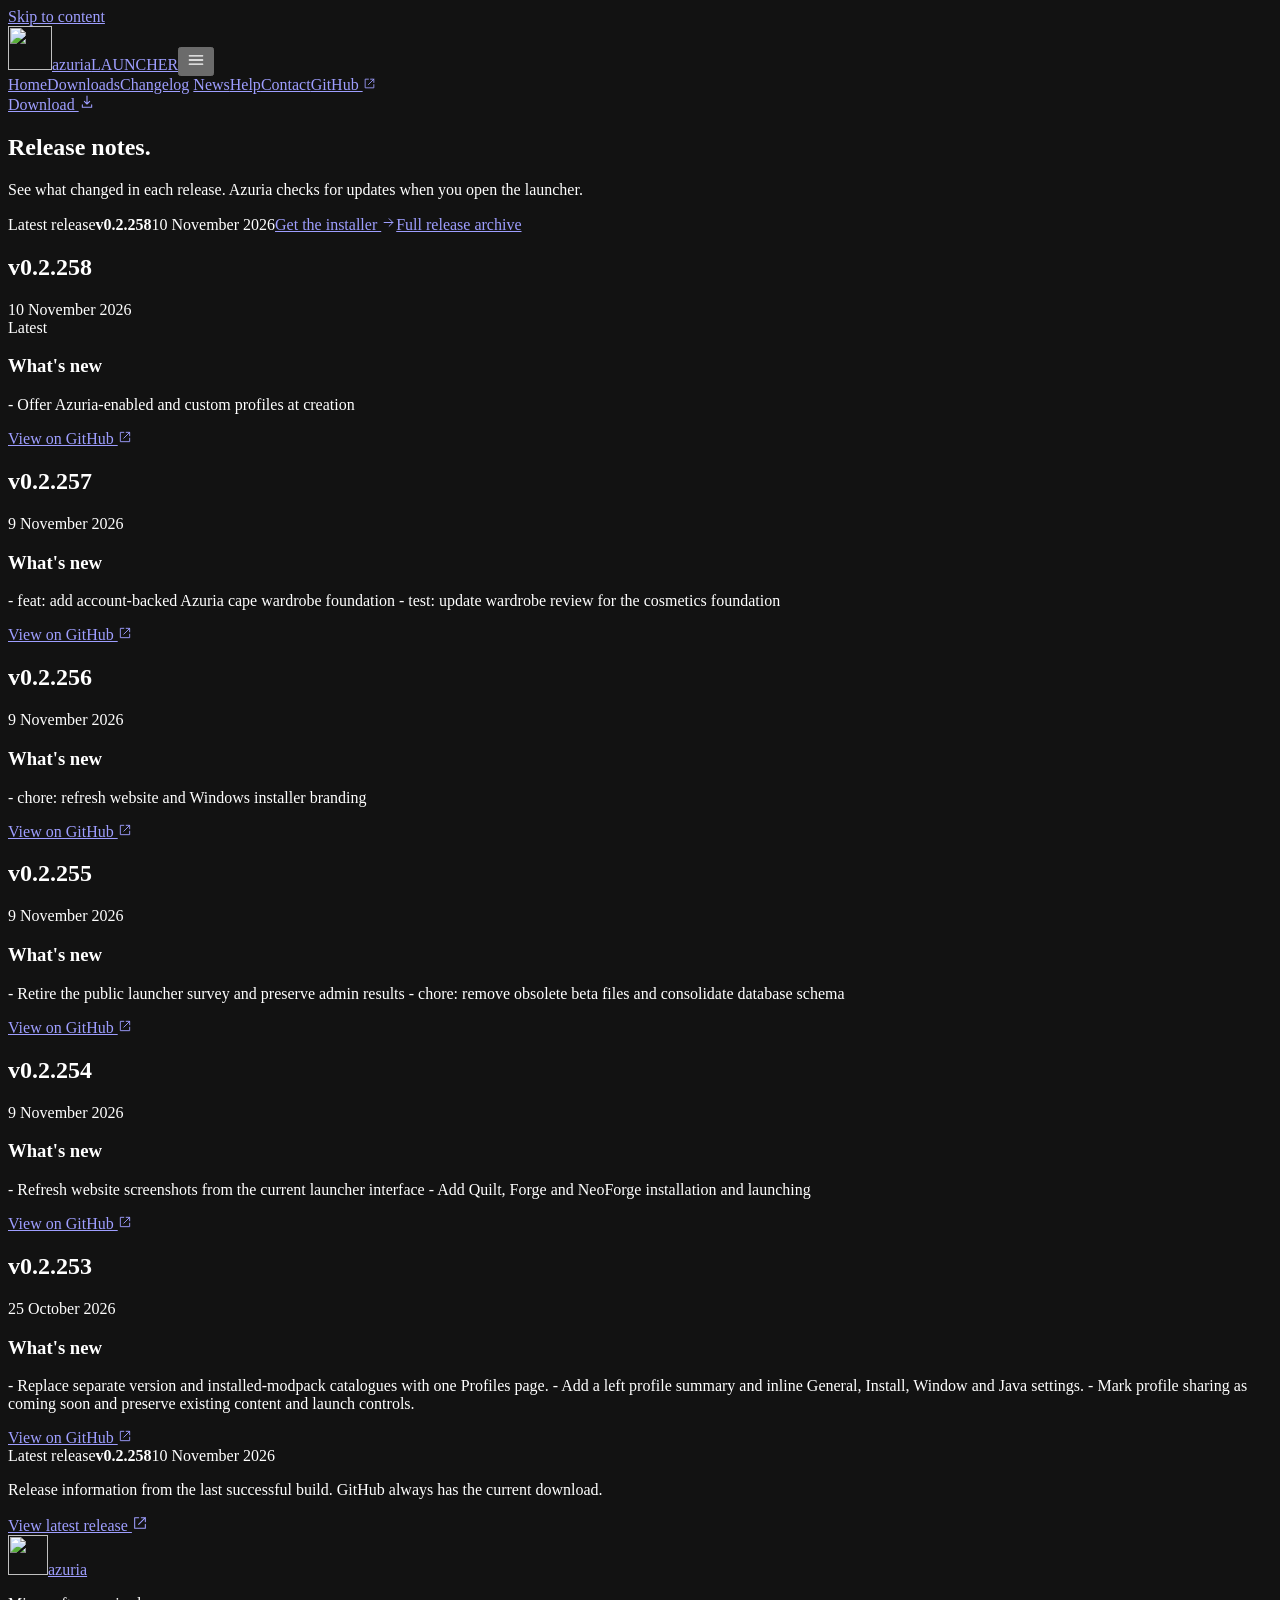
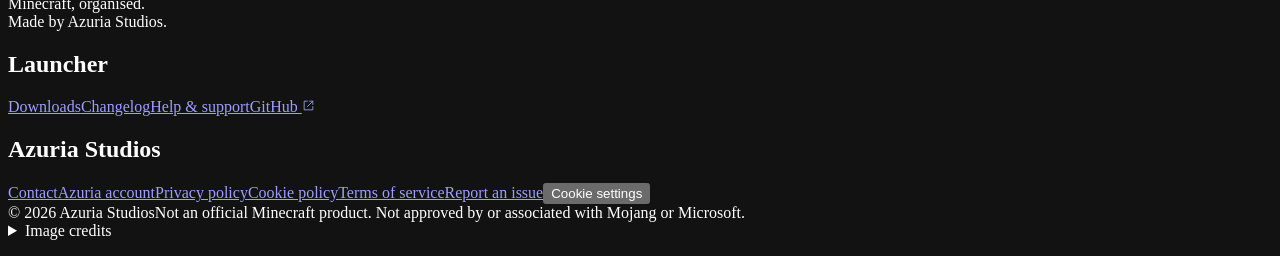
==== site/changelog/index.html @ 25b28330 "Publish Azuria website" ====
<!doctype html>
    <html lang="en-GB">
      <head>
        <meta charset="utf-8" />
        <meta name="viewport" content="width=device-width, initial-scale=1" />
        <title>Changelog — Azuria Launcher</title>
        <meta name="description" content="Published Azuria Launcher releases, changes and update information." />
        <meta name="theme-color" content="#15161c" />
        <meta name="color-scheme" content="dark" />
        <meta
          http-equiv="Content-Security-Policy"
          content="default-src 'self'; script-src 'self'; style-src 'self'; img-src 'self' https://*.supabase.co; font-src 'self'; connect-src 'self' https://*.supabase.co https://api.github.com; object-src 'none'; base-uri 'none'; form-action 'none'"
        />
        <link rel="canonical" href="https://launcher.azuriasmp.org/changelog/" />
        <meta property="og:type" content="website" />
        <meta property="og:site_name" content="Azuria Launcher" />
        <meta property="og:locale" content="en_GB" />
        <meta property="og:title" content="Changelog — Azuria Launcher" />
        <meta property="og:description" content="Published Azuria Launcher releases, changes and update information." />
        <meta
          property="og:image"
          content="https://launcher.azuriasmp.org/assets/home.jpg"
        />
        <meta property="og:url" content="https://launcher.azuriasmp.org/changelog/" />
        <meta property="og:image:alt" content="Azuria Launcher home screen" />
        <meta name="twitter:card" content="summary_large_image" />
        <meta name="twitter:title" content="Changelog — Azuria Launcher" />
        <meta name="twitter:description" content="Published Azuria Launcher releases, changes and update information." />
        <meta
          name="twitter:image"
          content="https://launcher.azuriasmp.org/assets/home.jpg"
        />
        <meta name="twitter:image:alt" content="Azuria Launcher home screen" />
        
        <meta
          name="robots"
          content="index, follow, max-image-preview:large"
        />
        
        <link rel="icon" href="/azuria-releases/assets/azuria.png" type="image/png" />
        <link
          rel="preload"
          href="/azuria-releases/assets/inter-latin.woff2"
          as="font"
          type="font/woff2"
          crossorigin
        />
        <link
          rel="preload"
          href="/azuria-releases/assets/sora-semibold.ttf"
          as="font"
          type="font/ttf"
          crossorigin
        />
        <link rel="stylesheet" href="/azuria-releases/site.css" />
        <link rel="stylesheet" href="/azuria-releases/premium.css" />
        <link rel="stylesheet" href="/azuria-releases/news.css" />
        <link rel="stylesheet" href="/azuria-releases/analytics.css" />
        <script type="module" src="/azuria-releases/site.js"></script>
        <script type="module" src="/azuria-releases/news.js"></script>
      </head>
      <body class="inner-page">
        <a class="skip-link" href="#main">Skip to content</a>
    <header class="site-header">
      <div class="header-inner">
        <a class="wordmark" href="/azuria-releases/" aria-label="Azuria Launcher home"
          ><img
            src="/azuria-releases/assets/azuria.png"
            width="44"
            height="44"
            alt=""
          /><span>azuria<span class="wordmark-small">LAUNCHER</span></span></a
        ><button
          class="menu-toggle"
          data-menu-toggle
          aria-controls="site-navigation"
          aria-expanded="false"
          aria-label="Toggle navigation"
        >
          <svg
    width="20"
    height="20"
    viewBox="0 0 24 24"
    fill="none"
    stroke="currentColor"
    stroke-width="1.6"
    stroke-linecap="round"
    stroke-linejoin="round"
    aria-hidden="true"
  >
    <path d="M4 7h16M4 12h16M4 17h16"/>
  </svg>
        </button>
        <nav id="site-navigation" aria-label="Main navigation">
          <a href="/azuria-releases/">Home</a><a
      href="/azuria-releases/downloads/"
      
      >Downloads</a
    ><a
      href="/azuria-releases/changelog/"
       aria-current="page"
      >Changelog</a
    >
          <a
      href="/azuria-releases/news/"
      
      >News</a
    ><a
      href="/azuria-releases/help/"
      
      >Help</a
    ><a
      href="/azuria-releases/contact/"
      
      >Contact</a
    ><a
            class="github-link"
            href="https://github.com/jamesb123450/azuria-releases"
            >GitHub <svg
    width="13"
    height="13"
    viewBox="0 0 24 24"
    fill="none"
    stroke="currentColor"
    stroke-width="1.6"
    stroke-linecap="round"
    stroke-linejoin="round"
    aria-hidden="true"
  >
    <path d="M14 4h6v6m0-6L10 14M10 4H4v16h16v-6"/>
  </svg></a
          >
        </nav>
        <a class="header-download" href="/azuria-releases/downloads/"
          >Download <svg
    width="16"
    height="16"
    viewBox="0 0 24 24"
    fill="none"
    stroke="currentColor"
    stroke-width="1.6"
    stroke-linecap="round"
    stroke-linejoin="round"
    aria-hidden="true"
  >
    <path d="M12 3v12m-4-4 4 4 4-4M5 16v4h14v-4"/>
  </svg></a
        >
      </div>
    </header>
        <main id="main" tabindex="-1">
          <section class="page-intro container">
        <h1>Release notes.</h1>
        <p>
          See what changed in each release. Azuria checks for updates when you
          open the launcher.
        </p>
      </section>
      <div class="container changelog-layout">
        <aside class="changelog-aside">
          <span class="section-kicker">Latest release</span
          ><strong data-latest-version>v0.2.258</strong
          ><span data-latest-date>10 November 2026</span
          ><a class="text-link" href="/azuria-releases/downloads/"
            >Get the installer <svg
    width="15"
    height="15"
    viewBox="0 0 24 24"
    fill="none"
    stroke="currentColor"
    stroke-width="1.6"
    stroke-linecap="round"
    stroke-linejoin="round"
    aria-hidden="true"
  >
    <path d="M5 12h14m-6-6 6 6-6 6"/>
  </svg></a
          ><a class="quiet-link" href="https://github.com/jamesb123450/azuria-releases/releases"
            >Full release archive</a
          >
        </aside>
        <section class="release-list" aria-label="Published releases">
          <article class="release-entry">
                  <header>
                    <div>
                      <h2>v0.2.258</h2>
                      <time datetime="2026-11-10T19:20:44Z"
                        >10 November 2026</time
                      >
                    </div>
                    <span class="outline-badge">Latest</span>
                  </header>
                  <div class="release-notes"><h3>What&#39;s new</h3><p>- Offer Azuria-enabled and custom profiles at creation </p></div>
                  <a
                    class="text-link"
                    href="https://github.com/jamesb123450/azuria-releases/releases/tag/v0.2.258"
                    >View on GitHub <svg
    width="14"
    height="14"
    viewBox="0 0 24 24"
    fill="none"
    stroke="currentColor"
    stroke-width="1.6"
    stroke-linecap="round"
    stroke-linejoin="round"
    aria-hidden="true"
  >
    <path d="M14 4h6v6m0-6L10 14M10 4H4v16h16v-6"/>
  </svg></a
                  >
                </article><article class="release-entry">
                  <header>
                    <div>
                      <h2>v0.2.257</h2>
                      <time datetime="2026-11-09T22:37:56Z"
                        >9 November 2026</time
                      >
                    </div>
                    
                  </header>
                  <div class="release-notes"><h3>What&#39;s new</h3><p>- feat: add account-backed Azuria cape wardrobe foundation - test: update wardrobe review for the cosmetics foundation </p></div>
                  <a
                    class="text-link"
                    href="https://github.com/jamesb123450/azuria-releases/releases/tag/v0.2.257"
                    >View on GitHub <svg
    width="14"
    height="14"
    viewBox="0 0 24 24"
    fill="none"
    stroke="currentColor"
    stroke-width="1.6"
    stroke-linecap="round"
    stroke-linejoin="round"
    aria-hidden="true"
  >
    <path d="M14 4h6v6m0-6L10 14M10 4H4v16h16v-6"/>
  </svg></a
                  >
                </article><article class="release-entry">
                  <header>
                    <div>
                      <h2>v0.2.256</h2>
                      <time datetime="2026-11-09T15:15:20Z"
                        >9 November 2026</time
                      >
                    </div>
                    
                  </header>
                  <div class="release-notes"><h3>What&#39;s new</h3><p>- chore: refresh website and Windows installer branding </p></div>
                  <a
                    class="text-link"
                    href="https://github.com/jamesb123450/azuria-releases/releases/tag/v0.2.256"
                    >View on GitHub <svg
    width="14"
    height="14"
    viewBox="0 0 24 24"
    fill="none"
    stroke="currentColor"
    stroke-width="1.6"
    stroke-linecap="round"
    stroke-linejoin="round"
    aria-hidden="true"
  >
    <path d="M14 4h6v6m0-6L10 14M10 4H4v16h16v-6"/>
  </svg></a
                  >
                </article><article class="release-entry">
                  <header>
                    <div>
                      <h2>v0.2.255</h2>
                      <time datetime="2026-11-09T12:24:06Z"
                        >9 November 2026</time
                      >
                    </div>
                    
                  </header>
                  <div class="release-notes"><h3>What&#39;s new</h3><p>- Retire the public launcher survey and preserve admin results - chore: remove obsolete beta files and consolidate database schema </p></div>
                  <a
                    class="text-link"
                    href="https://github.com/jamesb123450/azuria-releases/releases/tag/v0.2.255"
                    >View on GitHub <svg
    width="14"
    height="14"
    viewBox="0 0 24 24"
    fill="none"
    stroke="currentColor"
    stroke-width="1.6"
    stroke-linecap="round"
    stroke-linejoin="round"
    aria-hidden="true"
  >
    <path d="M14 4h6v6m0-6L10 14M10 4H4v16h16v-6"/>
  </svg></a
                  >
                </article><article class="release-entry">
                  <header>
                    <div>
                      <h2>v0.2.254</h2>
                      <time datetime="2026-11-09T11:26:15Z"
                        >9 November 2026</time
                      >
                    </div>
                    
                  </header>
                  <div class="release-notes"><h3>What&#39;s new</h3><p>- Refresh website screenshots from the current launcher interface - Add Quilt, Forge and NeoForge installation and launching </p></div>
                  <a
                    class="text-link"
                    href="https://github.com/jamesb123450/azuria-releases/releases/tag/v0.2.254"
                    >View on GitHub <svg
    width="14"
    height="14"
    viewBox="0 0 24 24"
    fill="none"
    stroke="currentColor"
    stroke-width="1.6"
    stroke-linecap="round"
    stroke-linejoin="round"
    aria-hidden="true"
  >
    <path d="M14 4h6v6m0-6L10 14M10 4H4v16h16v-6"/>
  </svg></a
                  >
                </article><article class="release-entry">
                  <header>
                    <div>
                      <h2>v0.2.253</h2>
                      <time datetime="2026-10-25T16:09:40Z"
                        >25 October 2026</time
                      >
                    </div>
                    
                  </header>
                  <div class="release-notes"><h3>What&#39;s new</h3><p>- Replace separate version and installed-modpack catalogues with one Profiles page. - Add a left profile summary and inline General, Install, Window and Java settings. - Mark profile sharing as coming soon and preserve existing content and launch controls. </p></div>
                  <a
                    class="text-link"
                    href="https://github.com/jamesb123450/azuria-releases/releases/tag/v0.2.253"
                    >View on GitHub <svg
    width="14"
    height="14"
    viewBox="0 0 24 24"
    fill="none"
    stroke="currentColor"
    stroke-width="1.6"
    stroke-linecap="round"
    stroke-linejoin="round"
    aria-hidden="true"
  >
    <path d="M14 4h6v6m0-6L10 14M10 4H4v16h16v-6"/>
  </svg></a
                  >
                </article>
        </section>
      </div> 
          <aside
            class="latest-notice container"
            aria-label="Latest Azuria release"
            data-latest-notice
            data-built-tag="v0.2.258"
          >
            <div>
              <span class="section-kicker">Latest release</span
              ><strong data-latest-version>v0.2.258</strong
              ><span data-latest-date>10 November 2026</span>
              <p data-release-status aria-live="polite">
                Release information from the last successful build. GitHub
                always has the current download.
              </p>
            </div>
            <a class="button secondary" href="https://github.com/jamesb123450/azuria-releases/releases/latest"
              >View latest release <svg
    width="16"
    height="16"
    viewBox="0 0 24 24"
    fill="none"
    stroke="currentColor"
    stroke-width="1.6"
    stroke-linecap="round"
    stroke-linejoin="round"
    aria-hidden="true"
  >
    <path d="M14 4h6v6m0-6L10 14M10 4H4v16h16v-6"/>
  </svg></a
            >
          </aside>
        </main>
        <footer class="site-footer premium-footer">
    <div class="premium-footer-grid">
      <div>
        <a class="wordmark" href="/azuria-releases/"
          ><img
            src="/azuria-releases/assets/azuria.png"
            width="40"
            height="40"
            alt=""
          /><span>azuria</span></a
        >
        <p>Minecraft, organised.<br />Made by Azuria Studios.</p>
      </div>
      <div>
        <h2>Launcher</h2>
        <a href="/azuria-releases/downloads/">Downloads</a
        ><a href="/azuria-releases/changelog/">Changelog</a
        ><a href="/azuria-releases/help/">Help &amp; support</a
        ><a href="https://github.com/jamesb123450/azuria-releases">GitHub <svg
    width="13"
    height="13"
    viewBox="0 0 24 24"
    fill="none"
    stroke="currentColor"
    stroke-width="1.6"
    stroke-linecap="round"
    stroke-linejoin="round"
    aria-hidden="true"
  >
    <path d="M14 4h6v6m0-6L10 14M10 4H4v16h16v-6"/>
  </svg></a>
      </div>
      <div>
        <h2>Azuria Studios</h2>
        <a href="/azuria-releases/contact/">Contact</a
        ><a href="https://accounts.azuriasmp.org/">Azuria account</a
        ><a href="/azuria-releases/privacy/">Privacy policy</a
        ><a href="/azuria-releases/cookie-policy/">Cookie policy</a
        ><a href="/azuria-releases/terms/">Terms of service</a
        ><a href="https://github.com/jamesb123450/azuria-releases/issues">Report an issue</a
        ><button class="cookie-settings" type="button">Cookie settings</button>
      </div>
    </div>
    <div class="footer-bottom">
      <span>© 2026 Azuria Studios</span
      ><span
        >Not an official Minecraft product. Not approved by or associated with
        Mojang or Microsoft.</span
      >
    </div>
    <details class="footer-credits">
      <summary>Image credits</summary>
      <p class="image-credit">
        Minecraft cherry grove:
        <a href="https://modrinth.com/resourcepack/karbin-panoramas"
          >Karbin_Drem · Distant Shaded Panoramas</a
        >
        ·
        <a href="https://creativecommons.org/licenses/by-sa/4.0/"
          >CC BY-SA 4.0</a
        >. Panorama and fallback image converted to WebP and displayed with a
        contrast overlay. Not captured in Azuria.
      </p>
    </details>
  </footer>
      <section class="analytics-banner" aria-label="Analytics preferences" hidden><div><h2>Your privacy, your choice</h2><p>We store your requested preferences in this browser. Optional analytics is currently disabled. Read our <a href="/azuria-releases/privacy/">privacy policy</a> and <a href="/azuria-releases/cookie-policy/">cookie policy</a>.</p></div><div class="analytics-actions"><button type="button" data-analytics-choice="rejected">Reject analytics</button><button type="button" data-analytics-choice="accepted">Accept analytics</button></div></section><p class="analytics-announcement" aria-live="polite"></p><script src="/azuria-releases/analytics.js" data-measurement-id="" data-consent-key="azuria-launcher.analytics.v2" defer></script></body>
    </html>
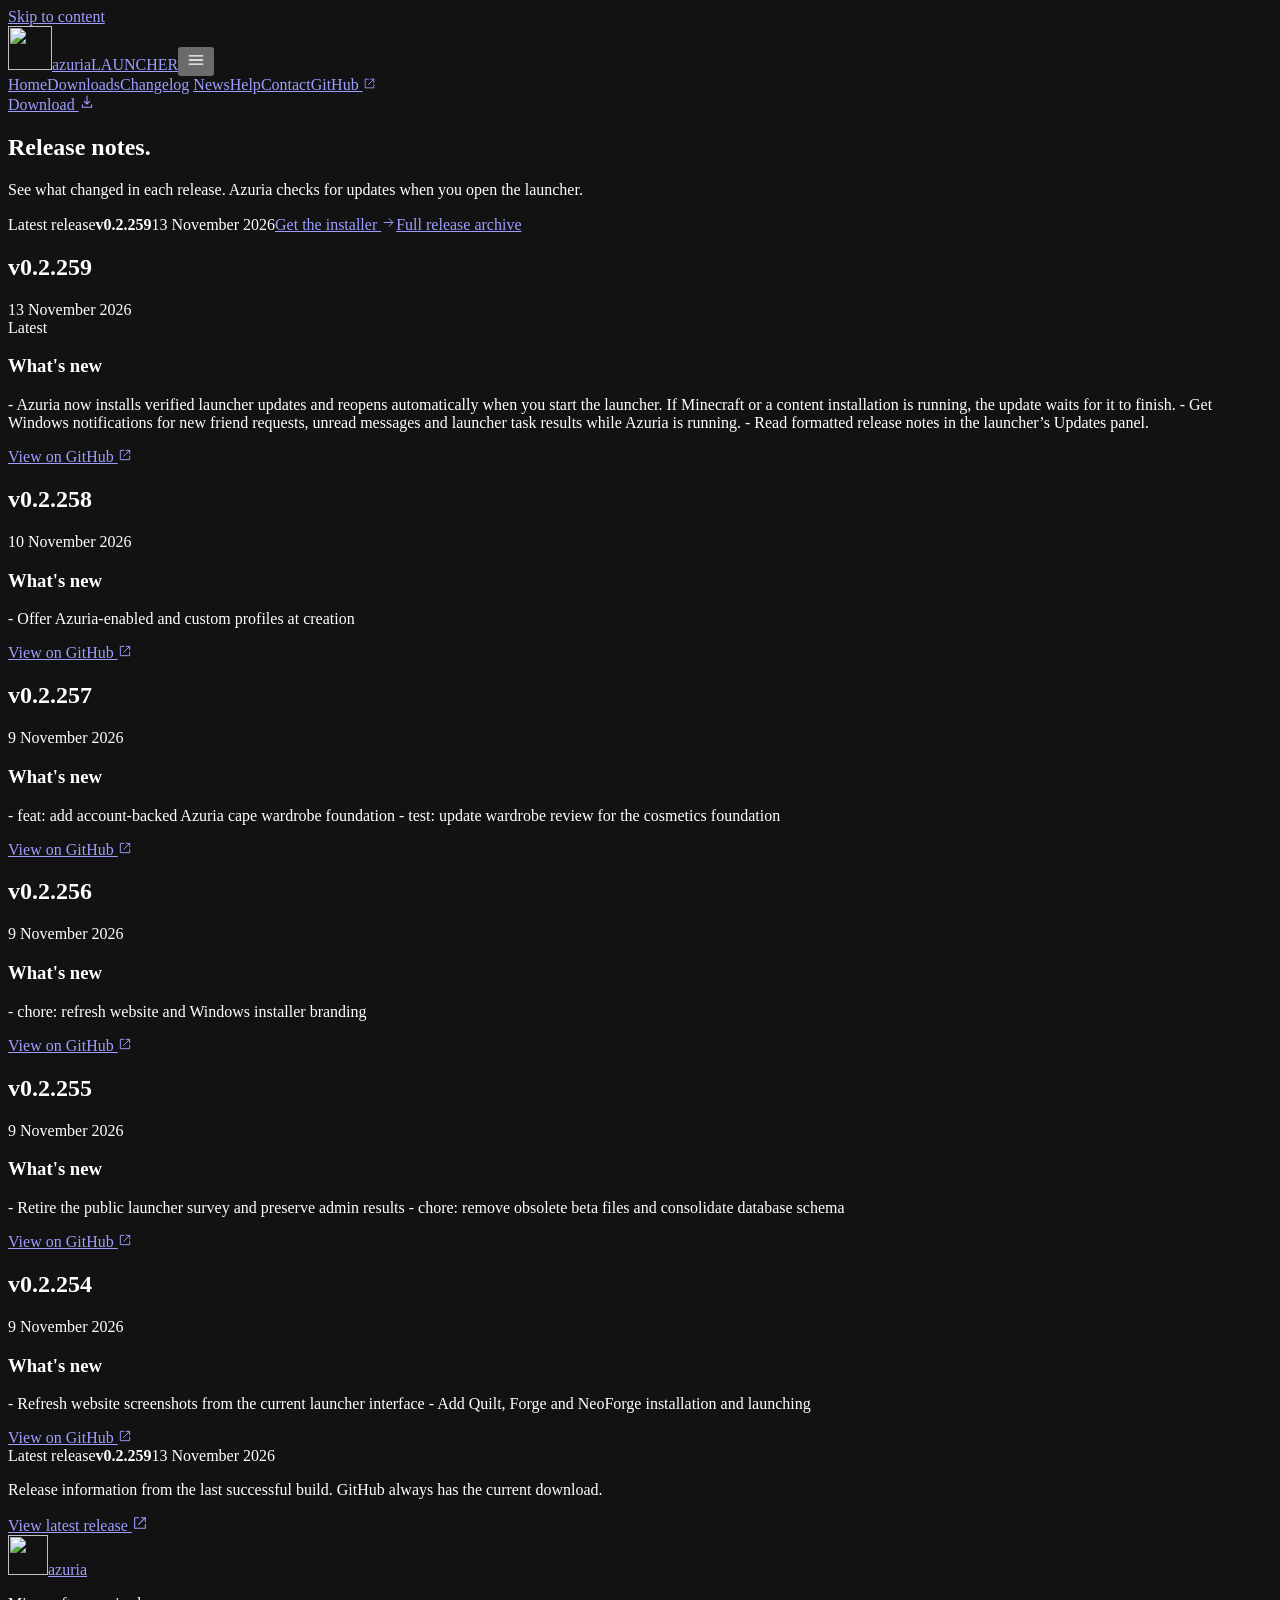
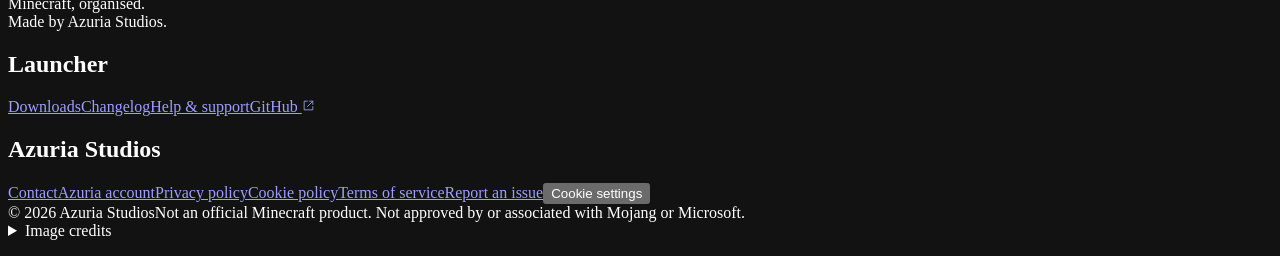
==== commit a7acf836: "Publish Azuria website" ====
--- a/site/changelog/index.html
+++ b/site/changelog/index.html
@@ -159,8 +159,8 @@
       <div class="container changelog-layout">
         <aside class="changelog-aside">
           <span class="section-kicker">Latest release</span
-          ><strong data-latest-version>v0.2.258</strong
-          ><span data-latest-date>10 November 2026</span
+          ><strong data-latest-version>v0.2.259</strong
+          ><span data-latest-date>13 November 2026</span
           ><a class="text-link" href="/azuria-releases/downloads/"
             >Get the installer <svg
     width="15"
@@ -183,12 +183,40 @@
           <article class="release-entry">
                   <header>
                     <div>
+                      <h2>v0.2.259</h2>
+                      <time datetime="2026-11-13T20:18:47Z"
+                        >13 November 2026</time
+                      >
+                    </div>
+                    <span class="outline-badge">Latest</span>
+                  </header>
+                  <div class="release-notes"><h3>What&#39;s new</h3><p>- Azuria now installs verified launcher updates and reopens automatically when you start the launcher. If Minecraft or a content installation is running, the update waits for it to finish. - Get Windows notifications for new friend requests, unread messages and launcher task results while Azuria is running. - Read formatted release notes in the launcher’s Updates panel. </p></div>
+                  <a
+                    class="text-link"
+                    href="https://github.com/jamesb123450/azuria-releases/releases/tag/v0.2.259"
+                    >View on GitHub <svg
+    width="14"
+    height="14"
+    viewBox="0 0 24 24"
+    fill="none"
+    stroke="currentColor"
+    stroke-width="1.6"
+    stroke-linecap="round"
+    stroke-linejoin="round"
+    aria-hidden="true"
+  >
+    <path d="M14 4h6v6m0-6L10 14M10 4H4v16h16v-6"/>
+  </svg></a
+                  >
+                </article><article class="release-entry">
+                  <header>
+                    <div>
                       <h2>v0.2.258</h2>
                       <time datetime="2026-11-10T19:20:44Z"
                         >10 November 2026</time
                       >
                     </div>
-                    <span class="outline-badge">Latest</span>
+                    
                   </header>
                   <div class="release-notes"><h3>What&#39;s new</h3><p>- Offer Azuria-enabled and custom profiles at creation </p></div>
                   <a
@@ -306,34 +334,6 @@
                   <a
                     class="text-link"
                     href="https://github.com/jamesb123450/azuria-releases/releases/tag/v0.2.254"
-                    >View on GitHub <svg
-    width="14"
-    height="14"
-    viewBox="0 0 24 24"
-    fill="none"
-    stroke="currentColor"
-    stroke-width="1.6"
-    stroke-linecap="round"
-    stroke-linejoin="round"
-    aria-hidden="true"
-  >
-    <path d="M14 4h6v6m0-6L10 14M10 4H4v16h16v-6"/>
-  </svg></a
-                  >
-                </article><article class="release-entry">
-                  <header>
-                    <div>
-                      <h2>v0.2.253</h2>
-                      <time datetime="2026-10-25T16:09:40Z"
-                        >25 October 2026</time
-                      >
-                    </div>
-                    
-                  </header>
-                  <div class="release-notes"><h3>What&#39;s new</h3><p>- Replace separate version and installed-modpack catalogues with one Profiles page. - Add a left profile summary and inline General, Install, Window and Java settings. - Mark profile sharing as coming soon and preserve existing content and launch controls. </p></div>
-                  <a
-                    class="text-link"
-                    href="https://github.com/jamesb123450/azuria-releases/releases/tag/v0.2.253"
                     >View on GitHub <svg
     width="14"
     height="14"
@@ -355,12 +355,12 @@
             class="latest-notice container"
             aria-label="Latest Azuria release"
             data-latest-notice
-            data-built-tag="v0.2.258"
+            data-built-tag="v0.2.259"
           >
             <div>
               <span class="section-kicker">Latest release</span
-              ><strong data-latest-version>v0.2.258</strong
-              ><span data-latest-date>10 November 2026</span>
+              ><strong data-latest-version>v0.2.259</strong
+              ><span data-latest-date>13 November 2026</span>
               <p data-release-status aria-live="polite">
                 Release information from the last successful build. GitHub
                 always has the current download.
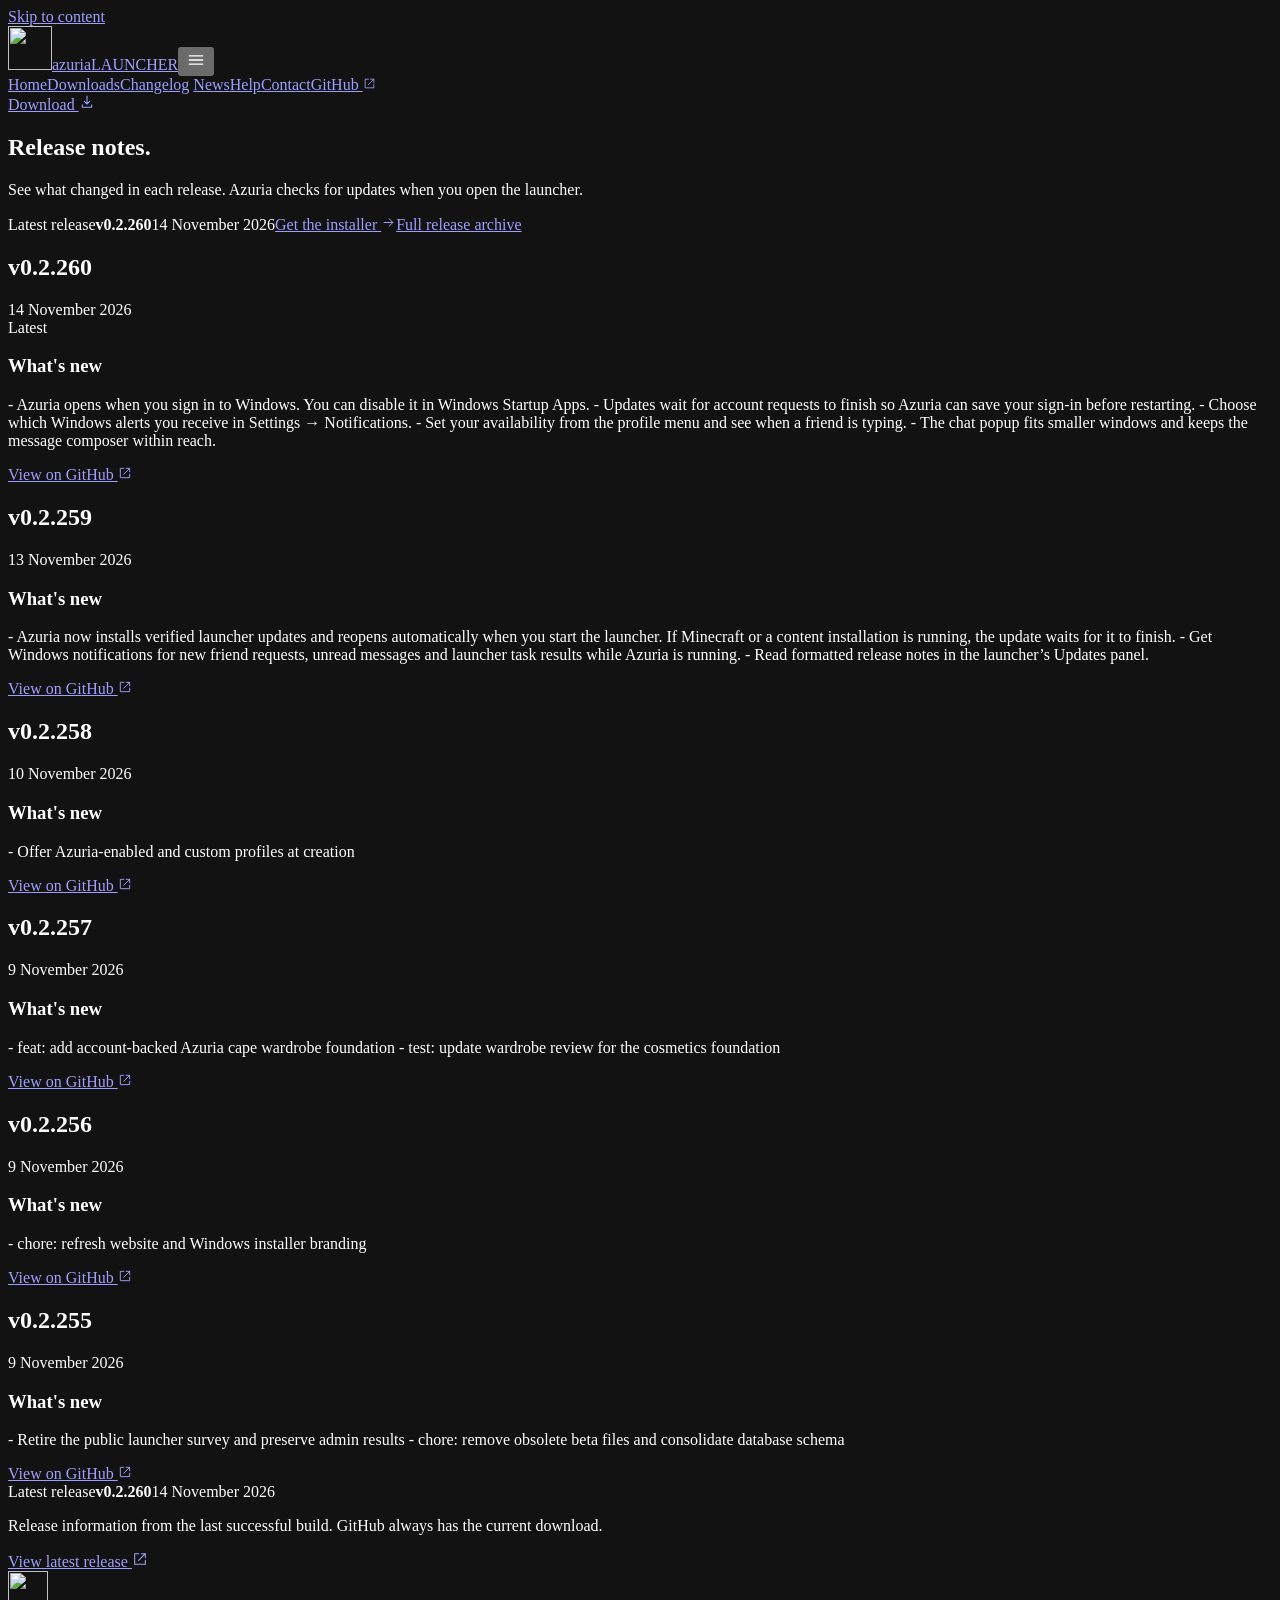
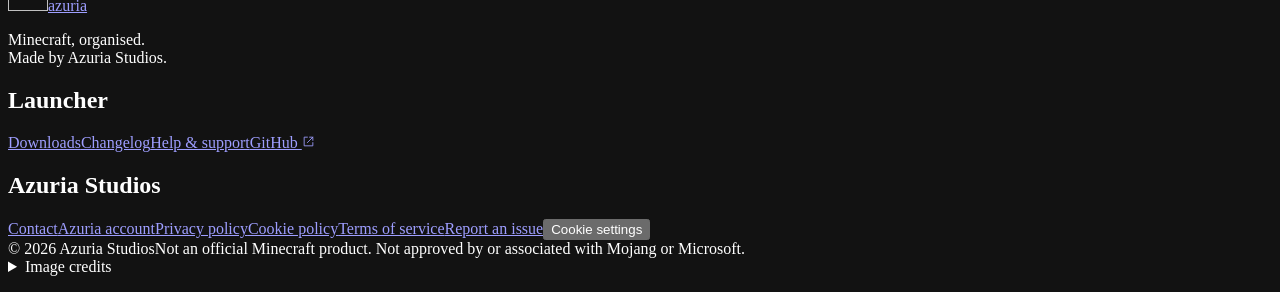
==== commit 76ecfd35: "Publish Azuria website" ====
--- a/site/changelog/index.html
+++ b/site/changelog/index.html
@@ -159,8 +159,8 @@
       <div class="container changelog-layout">
         <aside class="changelog-aside">
           <span class="section-kicker">Latest release</span
-          ><strong data-latest-version>v0.2.259</strong
-          ><span data-latest-date>13 November 2026</span
+          ><strong data-latest-version>v0.2.260</strong
+          ><span data-latest-date>14 November 2026</span
           ><a class="text-link" href="/azuria-releases/downloads/"
             >Get the installer <svg
     width="15"
@@ -183,12 +183,40 @@
           <article class="release-entry">
                   <header>
                     <div>
+                      <h2>v0.2.260</h2>
+                      <time datetime="2026-11-14T10:33:59Z"
+                        >14 November 2026</time
+                      >
+                    </div>
+                    <span class="outline-badge">Latest</span>
+                  </header>
+                  <div class="release-notes"><h3>What&#39;s new</h3><p>- Azuria opens when you sign in to Windows. You can disable it in Windows Startup Apps. - Updates wait for account requests to finish so Azuria can save your sign-in before restarting. - Choose which Windows alerts you receive in Settings → Notifications. - Set your availability from the profile menu and see when a friend is typing. - The chat popup fits smaller windows and keeps the message composer within reach. </p></div>
+                  <a
+                    class="text-link"
+                    href="https://github.com/jamesb123450/azuria-releases/releases/tag/v0.2.260"
+                    >View on GitHub <svg
+    width="14"
+    height="14"
+    viewBox="0 0 24 24"
+    fill="none"
+    stroke="currentColor"
+    stroke-width="1.6"
+    stroke-linecap="round"
+    stroke-linejoin="round"
+    aria-hidden="true"
+  >
+    <path d="M14 4h6v6m0-6L10 14M10 4H4v16h16v-6"/>
+  </svg></a
+                  >
+                </article><article class="release-entry">
+                  <header>
+                    <div>
                       <h2>v0.2.259</h2>
                       <time datetime="2026-11-13T20:18:47Z"
                         >13 November 2026</time
                       >
                     </div>
-                    <span class="outline-badge">Latest</span>
+                    
                   </header>
                   <div class="release-notes"><h3>What&#39;s new</h3><p>- Azuria now installs verified launcher updates and reopens automatically when you start the launcher. If Minecraft or a content installation is running, the update waits for it to finish. - Get Windows notifications for new friend requests, unread messages and launcher task results while Azuria is running. - Read formatted release notes in the launcher’s Updates panel. </p></div>
                   <a
@@ -306,34 +334,6 @@
                   <a
                     class="text-link"
                     href="https://github.com/jamesb123450/azuria-releases/releases/tag/v0.2.255"
-                    >View on GitHub <svg
-    width="14"
-    height="14"
-    viewBox="0 0 24 24"
-    fill="none"
-    stroke="currentColor"
-    stroke-width="1.6"
-    stroke-linecap="round"
-    stroke-linejoin="round"
-    aria-hidden="true"
-  >
-    <path d="M14 4h6v6m0-6L10 14M10 4H4v16h16v-6"/>
-  </svg></a
-                  >
-                </article><article class="release-entry">
-                  <header>
-                    <div>
-                      <h2>v0.2.254</h2>
-                      <time datetime="2026-11-09T11:26:15Z"
-                        >9 November 2026</time
-                      >
-                    </div>
-                    
-                  </header>
-                  <div class="release-notes"><h3>What&#39;s new</h3><p>- Refresh website screenshots from the current launcher interface - Add Quilt, Forge and NeoForge installation and launching </p></div>
-                  <a
-                    class="text-link"
-                    href="https://github.com/jamesb123450/azuria-releases/releases/tag/v0.2.254"
                     >View on GitHub <svg
     width="14"
     height="14"
@@ -355,12 +355,12 @@
             class="latest-notice container"
             aria-label="Latest Azuria release"
             data-latest-notice
-            data-built-tag="v0.2.259"
+            data-built-tag="v0.2.260"
           >
             <div>
               <span class="section-kicker">Latest release</span
-              ><strong data-latest-version>v0.2.259</strong
-              ><span data-latest-date>13 November 2026</span>
+              ><strong data-latest-version>v0.2.260</strong
+              ><span data-latest-date>14 November 2026</span>
               <p data-release-status aria-live="polite">
                 Release information from the last successful build. GitHub
                 always has the current download.
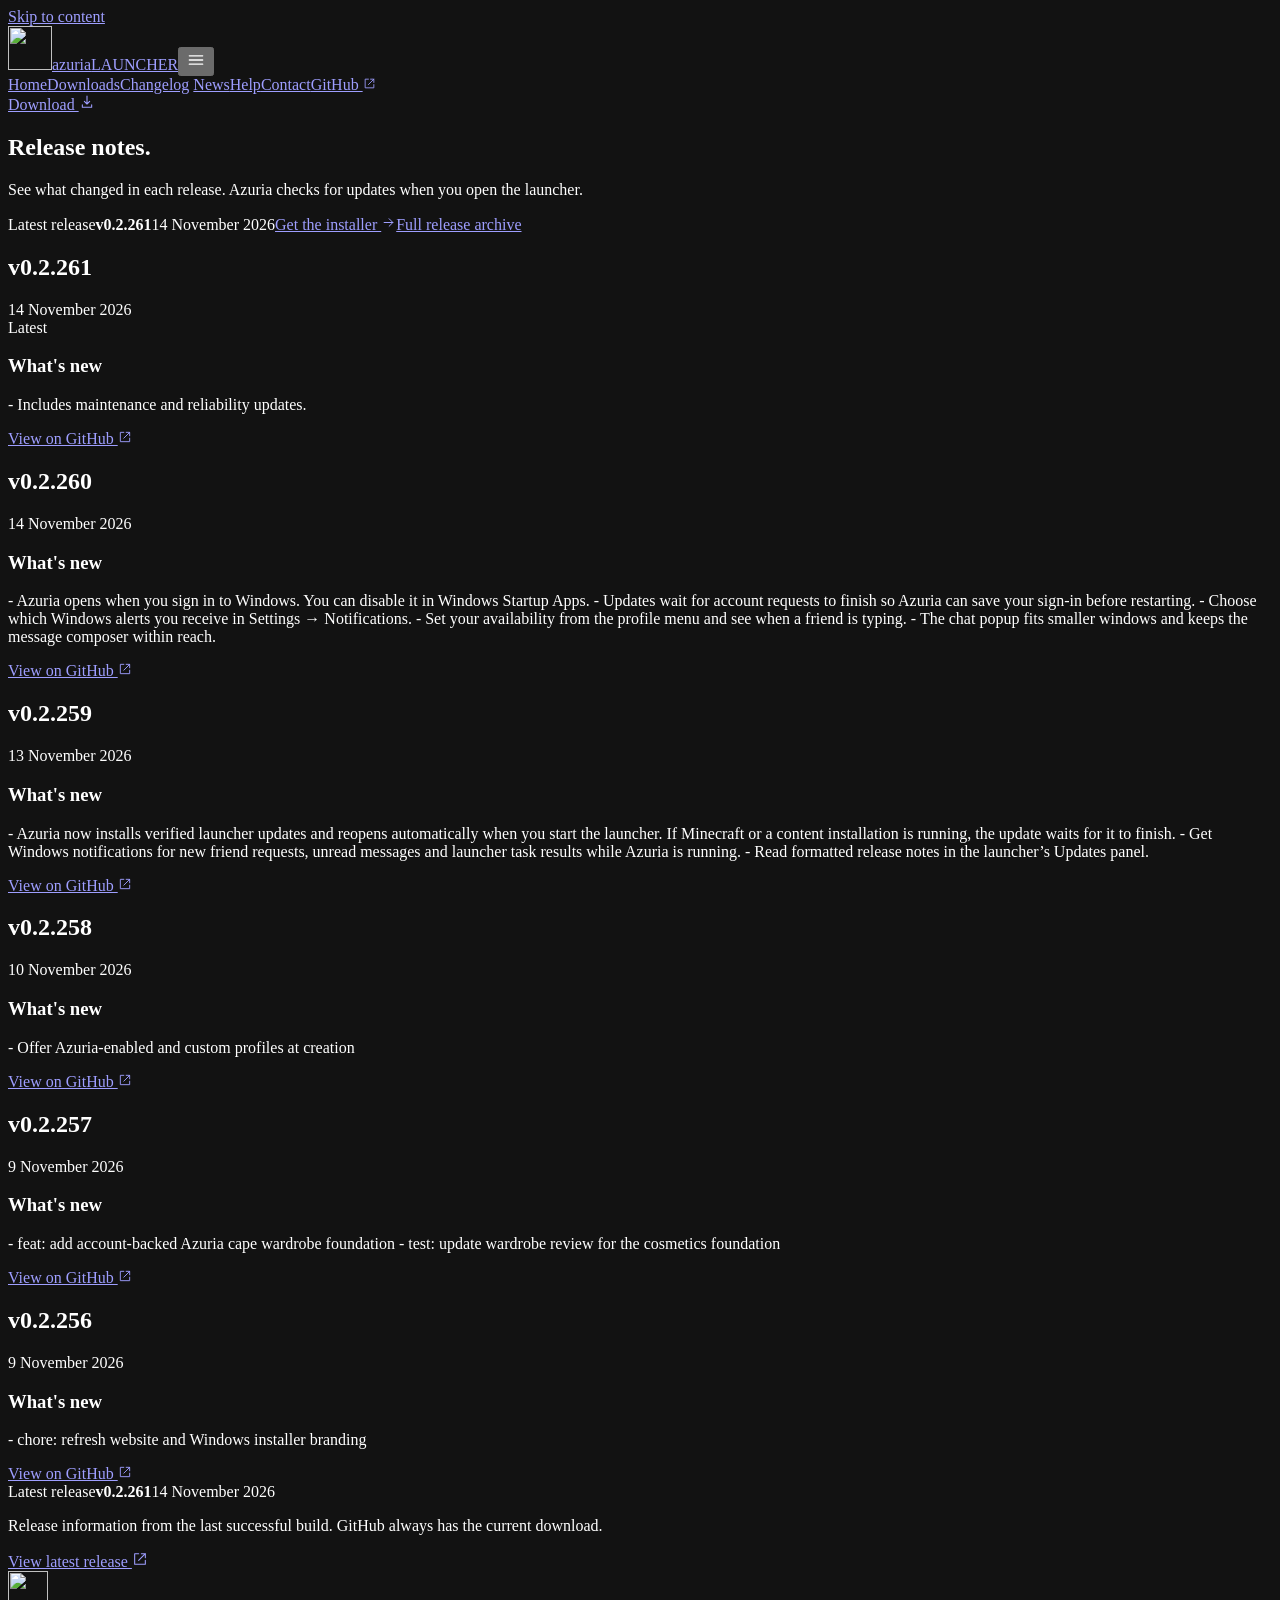
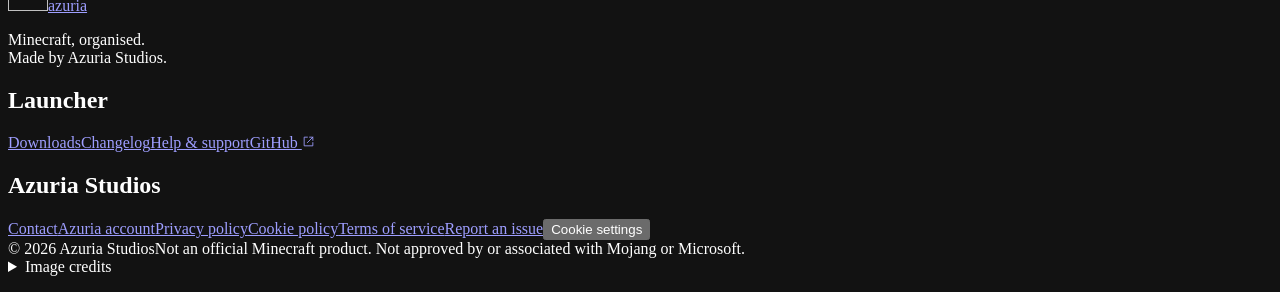
==== commit a799bdc4: "Publish Azuria website" ====
--- a/site/changelog/index.html
+++ b/site/changelog/index.html
@@ -159,7 +159,7 @@
       <div class="container changelog-layout">
         <aside class="changelog-aside">
           <span class="section-kicker">Latest release</span
-          ><strong data-latest-version>v0.2.260</strong
+          ><strong data-latest-version>v0.2.261</strong
           ><span data-latest-date>14 November 2026</span
           ><a class="text-link" href="/azuria-releases/downloads/"
             >Get the installer <svg
@@ -183,12 +183,40 @@
           <article class="release-entry">
                   <header>
                     <div>
+                      <h2>v0.2.261</h2>
+                      <time datetime="2026-11-14T10:43:28Z"
+                        >14 November 2026</time
+                      >
+                    </div>
+                    <span class="outline-badge">Latest</span>
+                  </header>
+                  <div class="release-notes"><h3>What&#39;s new</h3><p>- Includes maintenance and reliability updates. </p></div>
+                  <a
+                    class="text-link"
+                    href="https://github.com/jamesb123450/azuria-releases/releases/tag/v0.2.261"
+                    >View on GitHub <svg
+    width="14"
+    height="14"
+    viewBox="0 0 24 24"
+    fill="none"
+    stroke="currentColor"
+    stroke-width="1.6"
+    stroke-linecap="round"
+    stroke-linejoin="round"
+    aria-hidden="true"
+  >
+    <path d="M14 4h6v6m0-6L10 14M10 4H4v16h16v-6"/>
+  </svg></a
+                  >
+                </article><article class="release-entry">
+                  <header>
+                    <div>
                       <h2>v0.2.260</h2>
                       <time datetime="2026-11-14T10:33:59Z"
                         >14 November 2026</time
                       >
                     </div>
-                    <span class="outline-badge">Latest</span>
+                    
                   </header>
                   <div class="release-notes"><h3>What&#39;s new</h3><p>- Azuria opens when you sign in to Windows. You can disable it in Windows Startup Apps. - Updates wait for account requests to finish so Azuria can save your sign-in before restarting. - Choose which Windows alerts you receive in Settings → Notifications. - Set your availability from the profile menu and see when a friend is typing. - The chat popup fits smaller windows and keeps the message composer within reach. </p></div>
                   <a
@@ -306,34 +334,6 @@
                   <a
                     class="text-link"
                     href="https://github.com/jamesb123450/azuria-releases/releases/tag/v0.2.256"
-                    >View on GitHub <svg
-    width="14"
-    height="14"
-    viewBox="0 0 24 24"
-    fill="none"
-    stroke="currentColor"
-    stroke-width="1.6"
-    stroke-linecap="round"
-    stroke-linejoin="round"
-    aria-hidden="true"
-  >
-    <path d="M14 4h6v6m0-6L10 14M10 4H4v16h16v-6"/>
-  </svg></a
-                  >
-                </article><article class="release-entry">
-                  <header>
-                    <div>
-                      <h2>v0.2.255</h2>
-                      <time datetime="2026-11-09T12:24:06Z"
-                        >9 November 2026</time
-                      >
-                    </div>
-                    
-                  </header>
-                  <div class="release-notes"><h3>What&#39;s new</h3><p>- Retire the public launcher survey and preserve admin results - chore: remove obsolete beta files and consolidate database schema </p></div>
-                  <a
-                    class="text-link"
-                    href="https://github.com/jamesb123450/azuria-releases/releases/tag/v0.2.255"
                     >View on GitHub <svg
     width="14"
     height="14"
@@ -355,11 +355,11 @@
             class="latest-notice container"
             aria-label="Latest Azuria release"
             data-latest-notice
-            data-built-tag="v0.2.260"
+            data-built-tag="v0.2.261"
           >
             <div>
               <span class="section-kicker">Latest release</span
-              ><strong data-latest-version>v0.2.260</strong
+              ><strong data-latest-version>v0.2.261</strong
               ><span data-latest-date>14 November 2026</span>
               <p data-release-status aria-live="polite">
                 Release information from the last successful build. GitHub
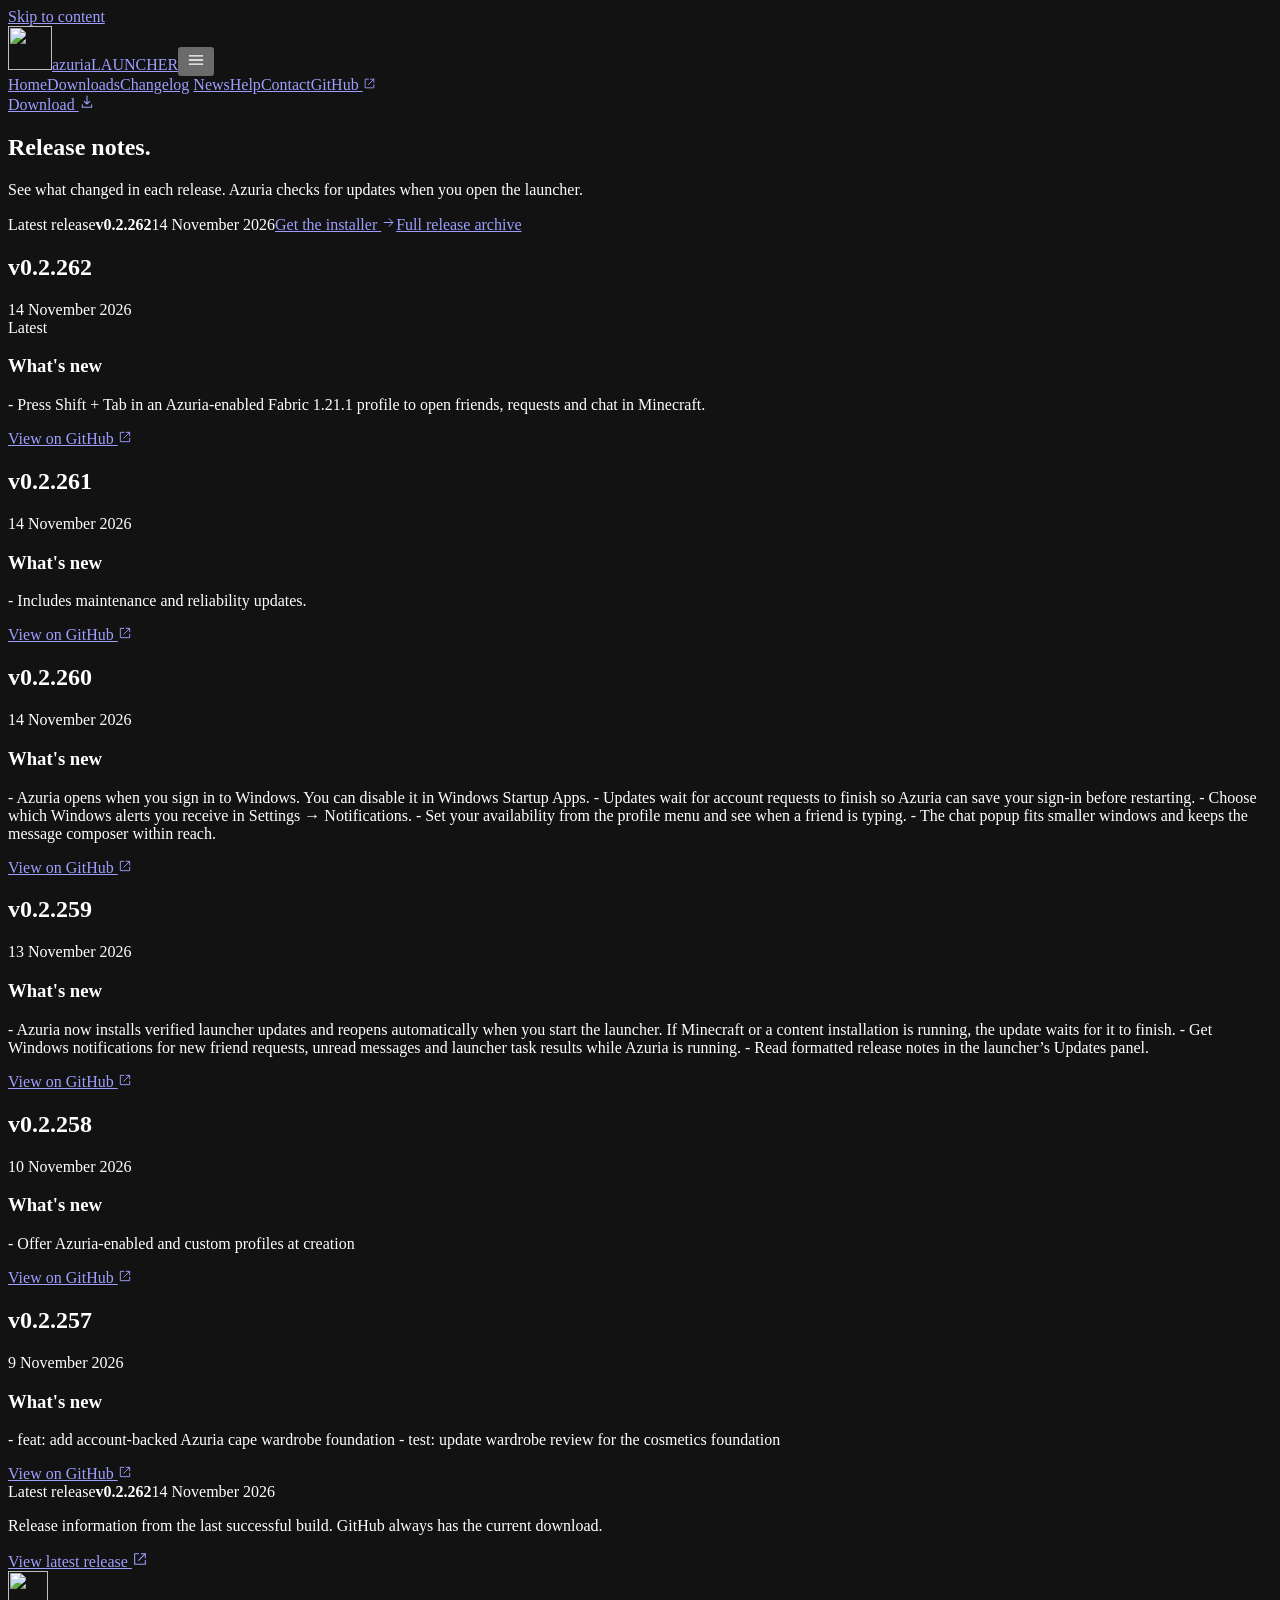
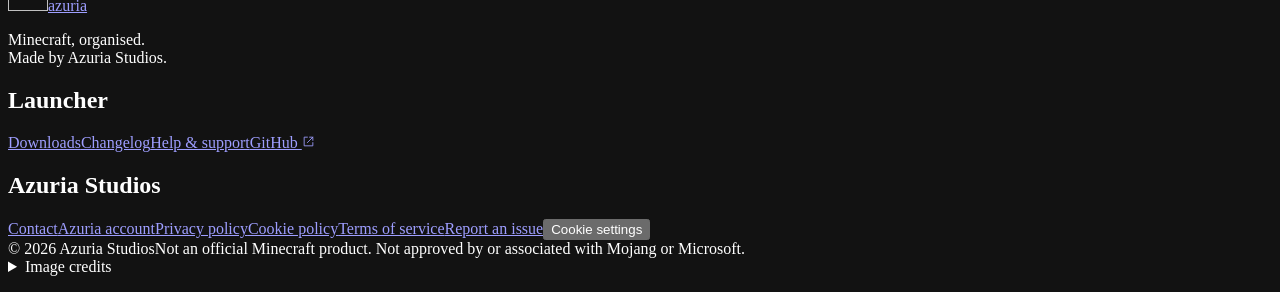
==== commit 3e999929: "Publish Azuria website" ====
--- a/site/changelog/index.html
+++ b/site/changelog/index.html
@@ -159,7 +159,7 @@
       <div class="container changelog-layout">
         <aside class="changelog-aside">
           <span class="section-kicker">Latest release</span
-          ><strong data-latest-version>v0.2.261</strong
+          ><strong data-latest-version>v0.2.262</strong
           ><span data-latest-date>14 November 2026</span
           ><a class="text-link" href="/azuria-releases/downloads/"
             >Get the installer <svg
@@ -183,12 +183,40 @@
           <article class="release-entry">
                   <header>
                     <div>
+                      <h2>v0.2.262</h2>
+                      <time datetime="2026-11-14T11:09:09Z"
+                        >14 November 2026</time
+                      >
+                    </div>
+                    <span class="outline-badge">Latest</span>
+                  </header>
+                  <div class="release-notes"><h3>What&#39;s new</h3><p>- Press Shift + Tab in an Azuria-enabled Fabric 1.21.1 profile to open friends, requests and chat in Minecraft. </p></div>
+                  <a
+                    class="text-link"
+                    href="https://github.com/jamesb123450/azuria-releases/releases/tag/v0.2.262"
+                    >View on GitHub <svg
+    width="14"
+    height="14"
+    viewBox="0 0 24 24"
+    fill="none"
+    stroke="currentColor"
+    stroke-width="1.6"
+    stroke-linecap="round"
+    stroke-linejoin="round"
+    aria-hidden="true"
+  >
+    <path d="M14 4h6v6m0-6L10 14M10 4H4v16h16v-6"/>
+  </svg></a
+                  >
+                </article><article class="release-entry">
+                  <header>
+                    <div>
                       <h2>v0.2.261</h2>
                       <time datetime="2026-11-14T10:43:28Z"
                         >14 November 2026</time
                       >
                     </div>
-                    <span class="outline-badge">Latest</span>
+                    
                   </header>
                   <div class="release-notes"><h3>What&#39;s new</h3><p>- Includes maintenance and reliability updates. </p></div>
                   <a
@@ -306,34 +334,6 @@
                   <a
                     class="text-link"
                     href="https://github.com/jamesb123450/azuria-releases/releases/tag/v0.2.257"
-                    >View on GitHub <svg
-    width="14"
-    height="14"
-    viewBox="0 0 24 24"
-    fill="none"
-    stroke="currentColor"
-    stroke-width="1.6"
-    stroke-linecap="round"
-    stroke-linejoin="round"
-    aria-hidden="true"
-  >
-    <path d="M14 4h6v6m0-6L10 14M10 4H4v16h16v-6"/>
-  </svg></a
-                  >
-                </article><article class="release-entry">
-                  <header>
-                    <div>
-                      <h2>v0.2.256</h2>
-                      <time datetime="2026-11-09T15:15:20Z"
-                        >9 November 2026</time
-                      >
-                    </div>
-                    
-                  </header>
-                  <div class="release-notes"><h3>What&#39;s new</h3><p>- chore: refresh website and Windows installer branding </p></div>
-                  <a
-                    class="text-link"
-                    href="https://github.com/jamesb123450/azuria-releases/releases/tag/v0.2.256"
                     >View on GitHub <svg
     width="14"
     height="14"
@@ -355,11 +355,11 @@
             class="latest-notice container"
             aria-label="Latest Azuria release"
             data-latest-notice
-            data-built-tag="v0.2.261"
+            data-built-tag="v0.2.262"
           >
             <div>
               <span class="section-kicker">Latest release</span
-              ><strong data-latest-version>v0.2.261</strong
+              ><strong data-latest-version>v0.2.262</strong
               ><span data-latest-date>14 November 2026</span>
               <p data-release-status aria-live="polite">
                 Release information from the last successful build. GitHub
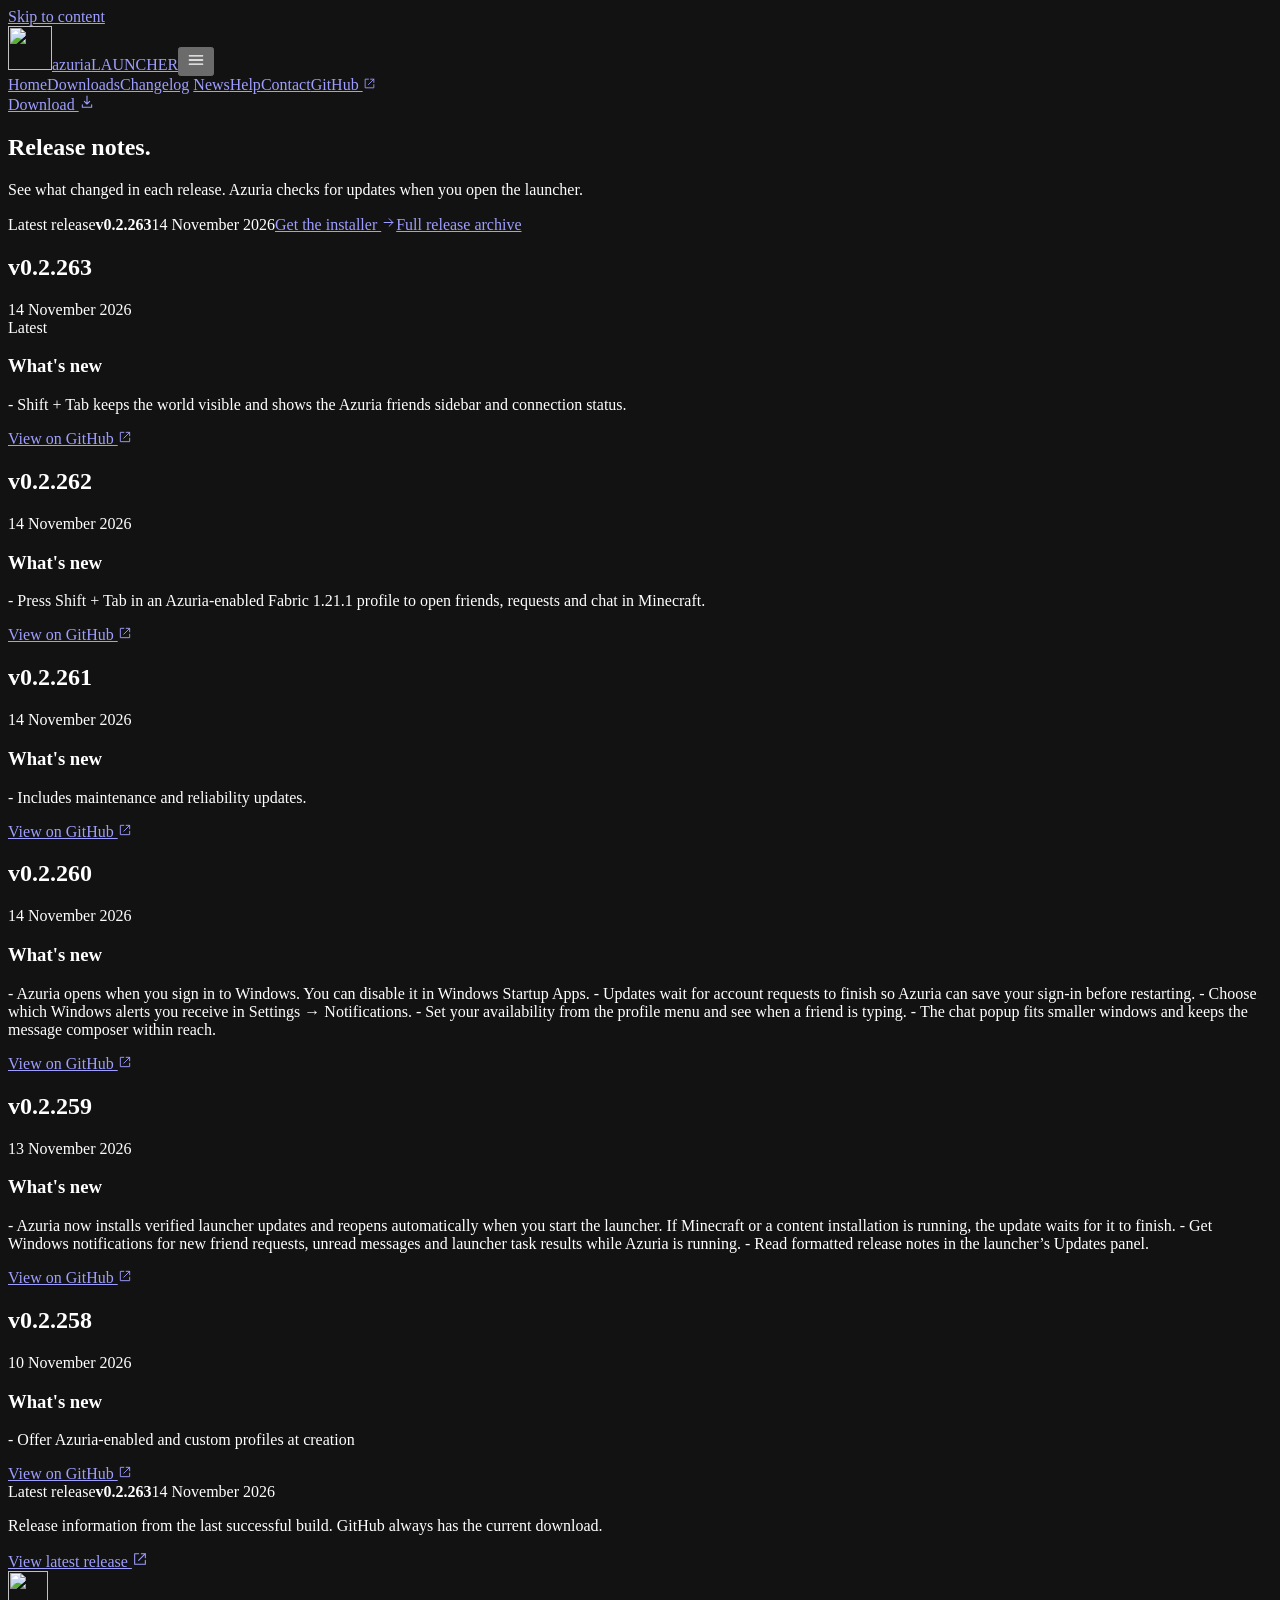
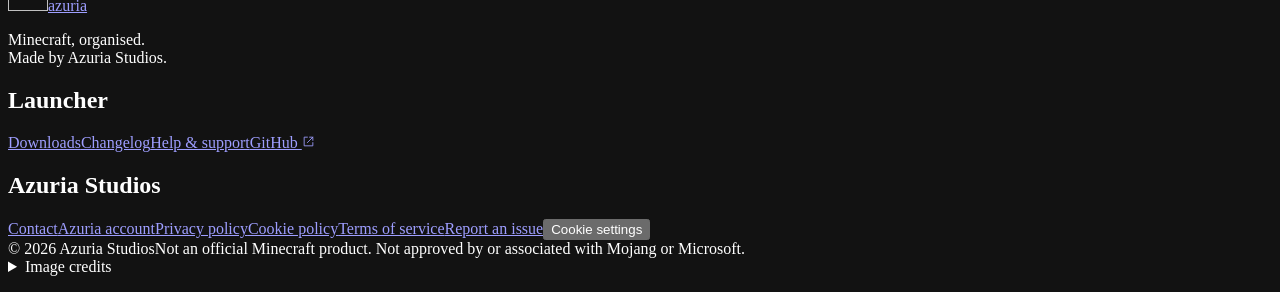
==== commit 787be521: "Publish Azuria website" ====
--- a/site/changelog/index.html
+++ b/site/changelog/index.html
@@ -159,7 +159,7 @@
       <div class="container changelog-layout">
         <aside class="changelog-aside">
           <span class="section-kicker">Latest release</span
-          ><strong data-latest-version>v0.2.262</strong
+          ><strong data-latest-version>v0.2.263</strong
           ><span data-latest-date>14 November 2026</span
           ><a class="text-link" href="/azuria-releases/downloads/"
             >Get the installer <svg
@@ -183,12 +183,40 @@
           <article class="release-entry">
                   <header>
                     <div>
+                      <h2>v0.2.263</h2>
+                      <time datetime="2026-11-14T21:42:36Z"
+                        >14 November 2026</time
+                      >
+                    </div>
+                    <span class="outline-badge">Latest</span>
+                  </header>
+                  <div class="release-notes"><h3>What&#39;s new</h3><p>- Shift + Tab keeps the world visible and shows the Azuria friends sidebar and connection status. </p></div>
+                  <a
+                    class="text-link"
+                    href="https://github.com/jamesb123450/azuria-releases/releases/tag/v0.2.263"
+                    >View on GitHub <svg
+    width="14"
+    height="14"
+    viewBox="0 0 24 24"
+    fill="none"
+    stroke="currentColor"
+    stroke-width="1.6"
+    stroke-linecap="round"
+    stroke-linejoin="round"
+    aria-hidden="true"
+  >
+    <path d="M14 4h6v6m0-6L10 14M10 4H4v16h16v-6"/>
+  </svg></a
+                  >
+                </article><article class="release-entry">
+                  <header>
+                    <div>
                       <h2>v0.2.262</h2>
                       <time datetime="2026-11-14T11:09:09Z"
                         >14 November 2026</time
                       >
                     </div>
-                    <span class="outline-badge">Latest</span>
+                    
                   </header>
                   <div class="release-notes"><h3>What&#39;s new</h3><p>- Press Shift + Tab in an Azuria-enabled Fabric 1.21.1 profile to open friends, requests and chat in Minecraft. </p></div>
                   <a
@@ -306,34 +334,6 @@
                   <a
                     class="text-link"
                     href="https://github.com/jamesb123450/azuria-releases/releases/tag/v0.2.258"
-                    >View on GitHub <svg
-    width="14"
-    height="14"
-    viewBox="0 0 24 24"
-    fill="none"
-    stroke="currentColor"
-    stroke-width="1.6"
-    stroke-linecap="round"
-    stroke-linejoin="round"
-    aria-hidden="true"
-  >
-    <path d="M14 4h6v6m0-6L10 14M10 4H4v16h16v-6"/>
-  </svg></a
-                  >
-                </article><article class="release-entry">
-                  <header>
-                    <div>
-                      <h2>v0.2.257</h2>
-                      <time datetime="2026-11-09T22:37:56Z"
-                        >9 November 2026</time
-                      >
-                    </div>
-                    
-                  </header>
-                  <div class="release-notes"><h3>What&#39;s new</h3><p>- feat: add account-backed Azuria cape wardrobe foundation - test: update wardrobe review for the cosmetics foundation </p></div>
-                  <a
-                    class="text-link"
-                    href="https://github.com/jamesb123450/azuria-releases/releases/tag/v0.2.257"
                     >View on GitHub <svg
     width="14"
     height="14"
@@ -355,11 +355,11 @@
             class="latest-notice container"
             aria-label="Latest Azuria release"
             data-latest-notice
-            data-built-tag="v0.2.262"
+            data-built-tag="v0.2.263"
           >
             <div>
               <span class="section-kicker">Latest release</span
-              ><strong data-latest-version>v0.2.262</strong
+              ><strong data-latest-version>v0.2.263</strong
               ><span data-latest-date>14 November 2026</span>
               <p data-release-status aria-live="polite">
                 Release information from the last successful build. GitHub
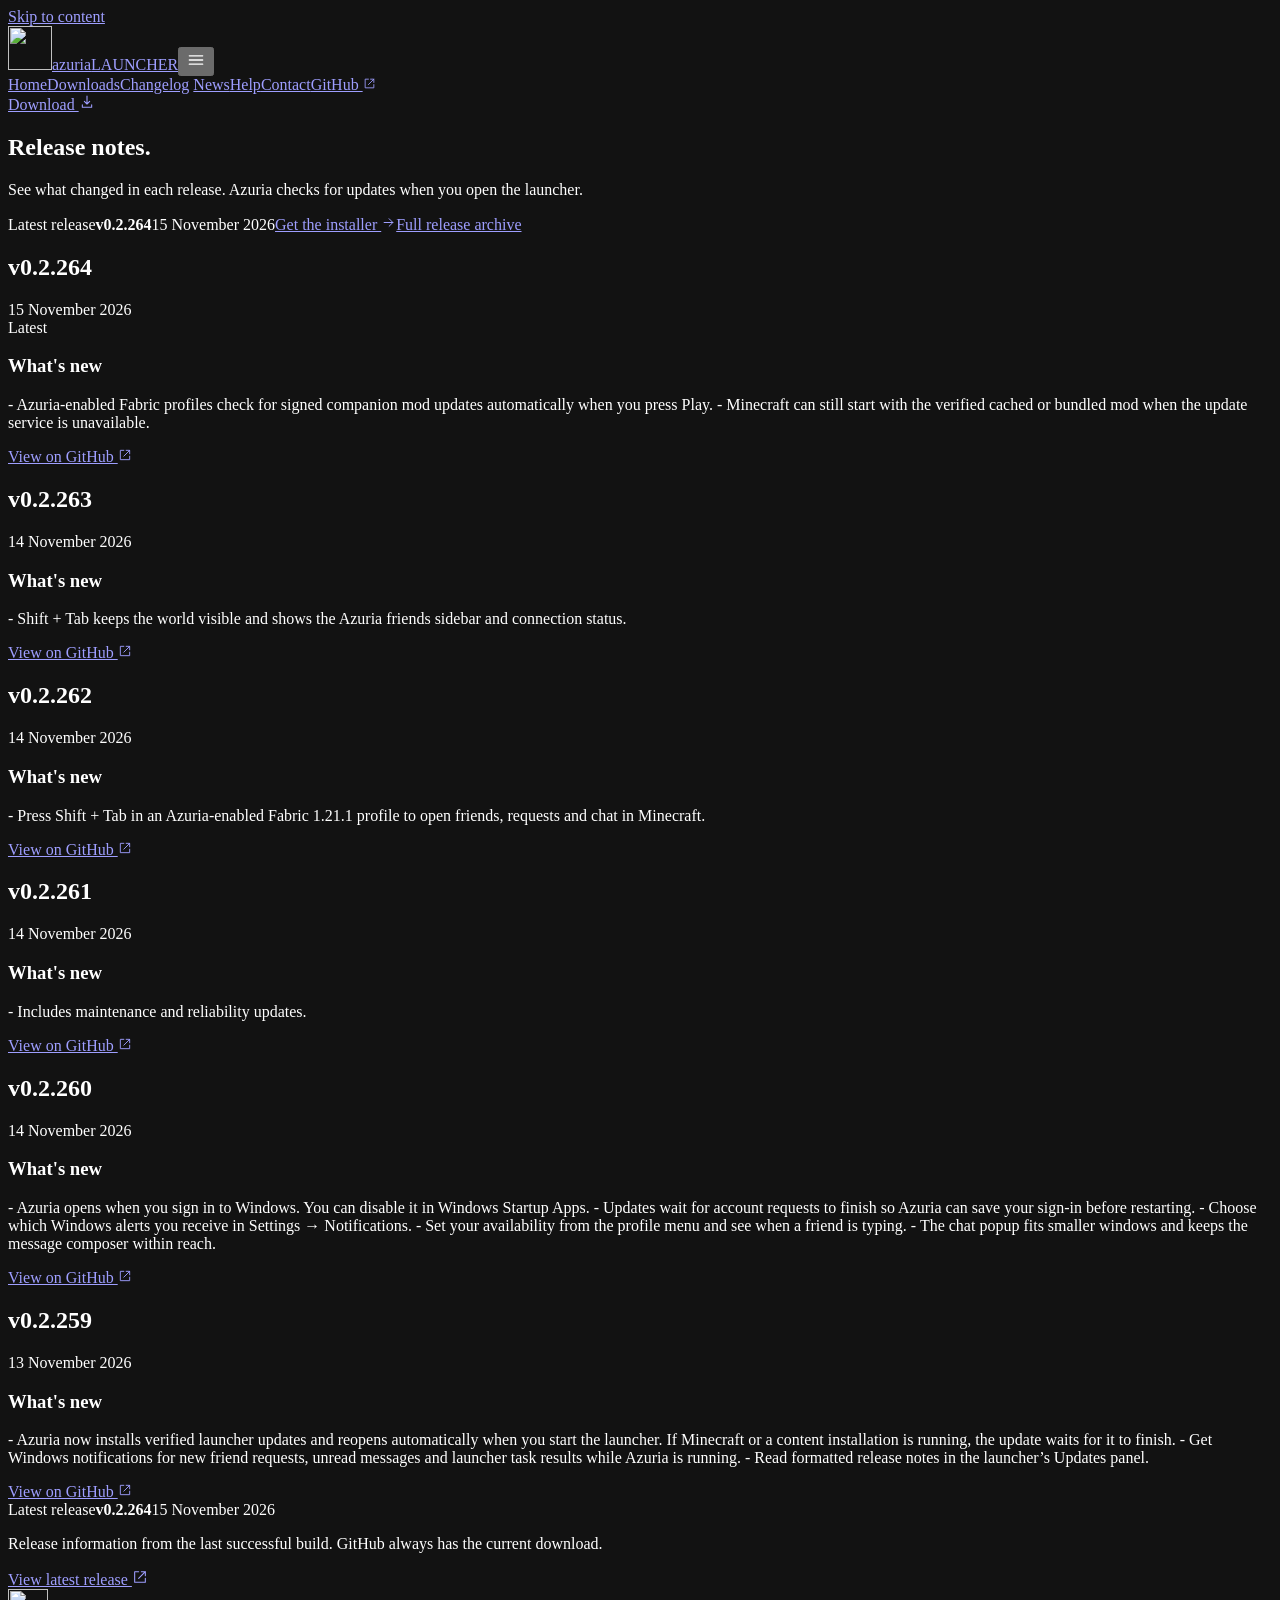
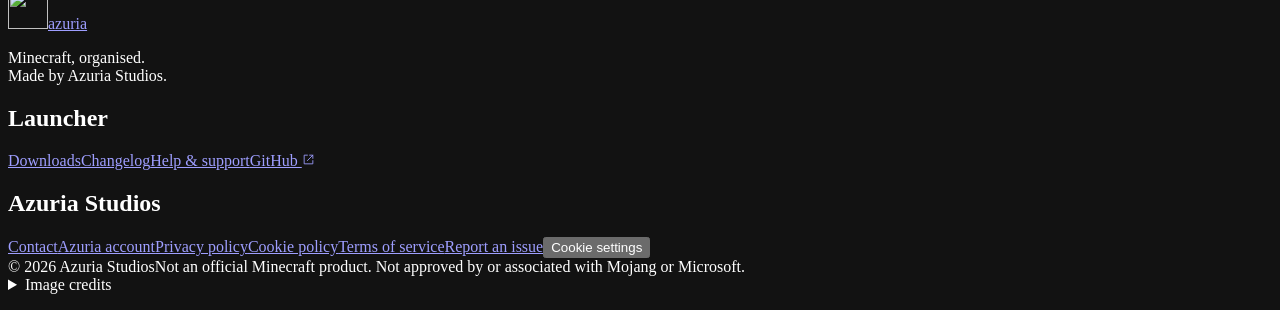
==== commit ec887636: "Publish Azuria website" ====
--- a/site/changelog/index.html
+++ b/site/changelog/index.html
@@ -159,8 +159,8 @@
       <div class="container changelog-layout">
         <aside class="changelog-aside">
           <span class="section-kicker">Latest release</span
-          ><strong data-latest-version>v0.2.263</strong
-          ><span data-latest-date>14 November 2026</span
+          ><strong data-latest-version>v0.2.264</strong
+          ><span data-latest-date>15 November 2026</span
           ><a class="text-link" href="/azuria-releases/downloads/"
             >Get the installer <svg
     width="15"
@@ -183,12 +183,40 @@
           <article class="release-entry">
                   <header>
                     <div>
+                      <h2>v0.2.264</h2>
+                      <time datetime="2026-11-15T10:59:44Z"
+                        >15 November 2026</time
+                      >
+                    </div>
+                    <span class="outline-badge">Latest</span>
+                  </header>
+                  <div class="release-notes"><h3>What&#39;s new</h3><p>- Azuria-enabled Fabric profiles check for signed companion mod updates automatically when you press Play. - Minecraft can still start with the verified cached or bundled mod when the update service is unavailable. </p></div>
+                  <a
+                    class="text-link"
+                    href="https://github.com/jamesb123450/azuria-releases/releases/tag/v0.2.264"
+                    >View on GitHub <svg
+    width="14"
+    height="14"
+    viewBox="0 0 24 24"
+    fill="none"
+    stroke="currentColor"
+    stroke-width="1.6"
+    stroke-linecap="round"
+    stroke-linejoin="round"
+    aria-hidden="true"
+  >
+    <path d="M14 4h6v6m0-6L10 14M10 4H4v16h16v-6"/>
+  </svg></a
+                  >
+                </article><article class="release-entry">
+                  <header>
+                    <div>
                       <h2>v0.2.263</h2>
                       <time datetime="2026-11-14T21:42:36Z"
                         >14 November 2026</time
                       >
                     </div>
-                    <span class="outline-badge">Latest</span>
+                    
                   </header>
                   <div class="release-notes"><h3>What&#39;s new</h3><p>- Shift + Tab keeps the world visible and shows the Azuria friends sidebar and connection status. </p></div>
                   <a
@@ -306,34 +334,6 @@
                   <a
                     class="text-link"
                     href="https://github.com/jamesb123450/azuria-releases/releases/tag/v0.2.259"
-                    >View on GitHub <svg
-    width="14"
-    height="14"
-    viewBox="0 0 24 24"
-    fill="none"
-    stroke="currentColor"
-    stroke-width="1.6"
-    stroke-linecap="round"
-    stroke-linejoin="round"
-    aria-hidden="true"
-  >
-    <path d="M14 4h6v6m0-6L10 14M10 4H4v16h16v-6"/>
-  </svg></a
-                  >
-                </article><article class="release-entry">
-                  <header>
-                    <div>
-                      <h2>v0.2.258</h2>
-                      <time datetime="2026-11-10T19:20:44Z"
-                        >10 November 2026</time
-                      >
-                    </div>
-                    
-                  </header>
-                  <div class="release-notes"><h3>What&#39;s new</h3><p>- Offer Azuria-enabled and custom profiles at creation </p></div>
-                  <a
-                    class="text-link"
-                    href="https://github.com/jamesb123450/azuria-releases/releases/tag/v0.2.258"
                     >View on GitHub <svg
     width="14"
     height="14"
@@ -355,12 +355,12 @@
             class="latest-notice container"
             aria-label="Latest Azuria release"
             data-latest-notice
-            data-built-tag="v0.2.263"
+            data-built-tag="v0.2.264"
           >
             <div>
               <span class="section-kicker">Latest release</span
-              ><strong data-latest-version>v0.2.263</strong
-              ><span data-latest-date>14 November 2026</span>
+              ><strong data-latest-version>v0.2.264</strong
+              ><span data-latest-date>15 November 2026</span>
               <p data-release-status aria-live="polite">
                 Release information from the last successful build. GitHub
                 always has the current download.
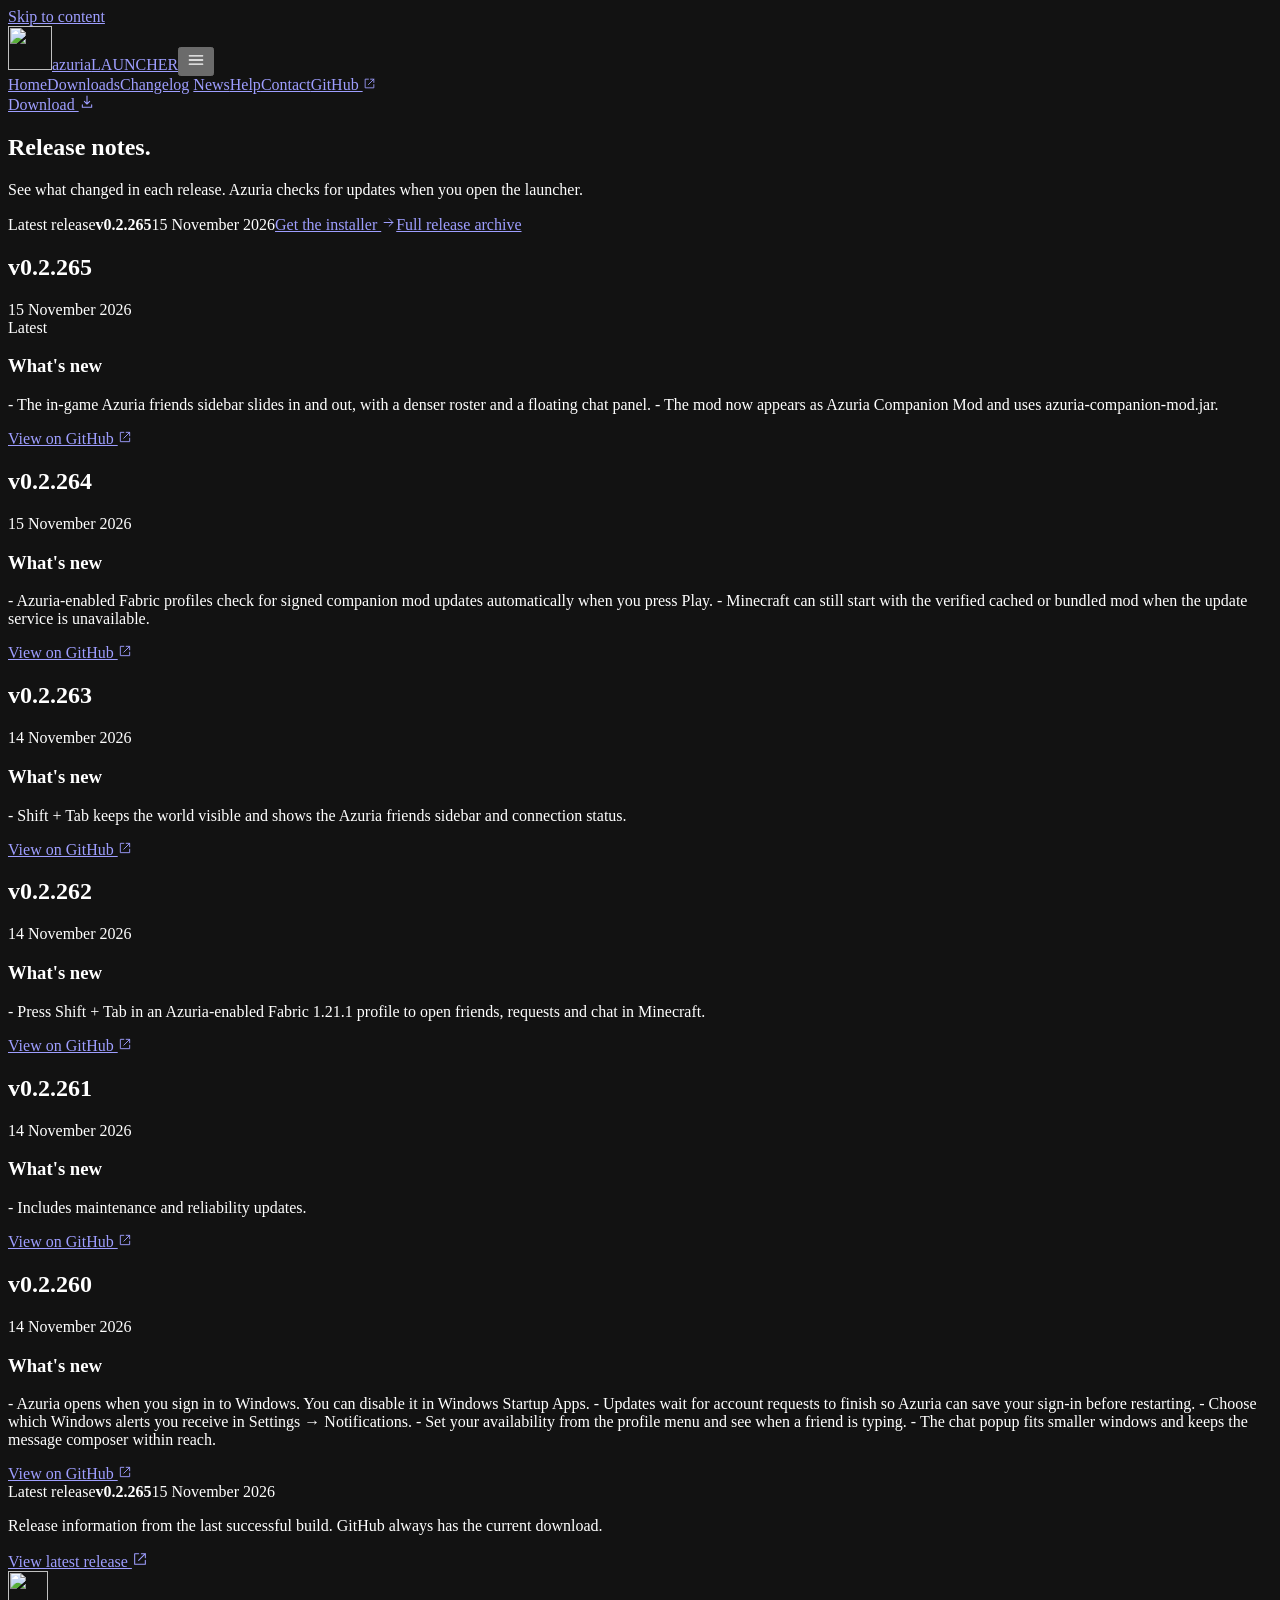
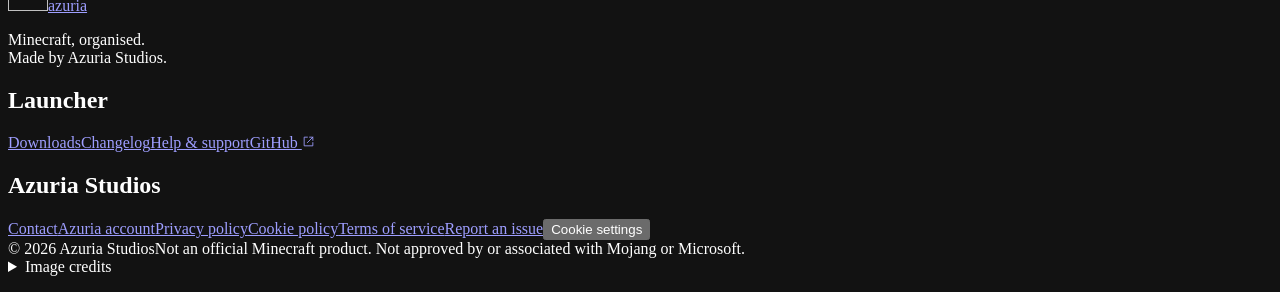
==== commit e58d751c: "Publish Azuria website" ====
--- a/site/changelog/index.html
+++ b/site/changelog/index.html
@@ -159,7 +159,7 @@
       <div class="container changelog-layout">
         <aside class="changelog-aside">
           <span class="section-kicker">Latest release</span
-          ><strong data-latest-version>v0.2.264</strong
+          ><strong data-latest-version>v0.2.265</strong
           ><span data-latest-date>15 November 2026</span
           ><a class="text-link" href="/azuria-releases/downloads/"
             >Get the installer <svg
@@ -183,12 +183,40 @@
           <article class="release-entry">
                   <header>
                     <div>
+                      <h2>v0.2.265</h2>
+                      <time datetime="2026-11-15T16:45:20Z"
+                        >15 November 2026</time
+                      >
+                    </div>
+                    <span class="outline-badge">Latest</span>
+                  </header>
+                  <div class="release-notes"><h3>What&#39;s new</h3><p>- The in-game Azuria friends sidebar slides in and out, with a denser roster and a floating chat panel. - The mod now appears as Azuria Companion Mod and uses azuria-companion-mod.jar. </p></div>
+                  <a
+                    class="text-link"
+                    href="https://github.com/jamesb123450/azuria-releases/releases/tag/v0.2.265"
+                    >View on GitHub <svg
+    width="14"
+    height="14"
+    viewBox="0 0 24 24"
+    fill="none"
+    stroke="currentColor"
+    stroke-width="1.6"
+    stroke-linecap="round"
+    stroke-linejoin="round"
+    aria-hidden="true"
+  >
+    <path d="M14 4h6v6m0-6L10 14M10 4H4v16h16v-6"/>
+  </svg></a
+                  >
+                </article><article class="release-entry">
+                  <header>
+                    <div>
                       <h2>v0.2.264</h2>
                       <time datetime="2026-11-15T10:59:44Z"
                         >15 November 2026</time
                       >
                     </div>
-                    <span class="outline-badge">Latest</span>
+                    
                   </header>
                   <div class="release-notes"><h3>What&#39;s new</h3><p>- Azuria-enabled Fabric profiles check for signed companion mod updates automatically when you press Play. - Minecraft can still start with the verified cached or bundled mod when the update service is unavailable. </p></div>
                   <a
@@ -306,34 +334,6 @@
                   <a
                     class="text-link"
                     href="https://github.com/jamesb123450/azuria-releases/releases/tag/v0.2.260"
-                    >View on GitHub <svg
-    width="14"
-    height="14"
-    viewBox="0 0 24 24"
-    fill="none"
-    stroke="currentColor"
-    stroke-width="1.6"
-    stroke-linecap="round"
-    stroke-linejoin="round"
-    aria-hidden="true"
-  >
-    <path d="M14 4h6v6m0-6L10 14M10 4H4v16h16v-6"/>
-  </svg></a
-                  >
-                </article><article class="release-entry">
-                  <header>
-                    <div>
-                      <h2>v0.2.259</h2>
-                      <time datetime="2026-11-13T20:18:47Z"
-                        >13 November 2026</time
-                      >
-                    </div>
-                    
-                  </header>
-                  <div class="release-notes"><h3>What&#39;s new</h3><p>- Azuria now installs verified launcher updates and reopens automatically when you start the launcher. If Minecraft or a content installation is running, the update waits for it to finish. - Get Windows notifications for new friend requests, unread messages and launcher task results while Azuria is running. - Read formatted release notes in the launcher’s Updates panel. </p></div>
-                  <a
-                    class="text-link"
-                    href="https://github.com/jamesb123450/azuria-releases/releases/tag/v0.2.259"
                     >View on GitHub <svg
     width="14"
     height="14"
@@ -355,11 +355,11 @@
             class="latest-notice container"
             aria-label="Latest Azuria release"
             data-latest-notice
-            data-built-tag="v0.2.264"
+            data-built-tag="v0.2.265"
           >
             <div>
               <span class="section-kicker">Latest release</span
-              ><strong data-latest-version>v0.2.264</strong
+              ><strong data-latest-version>v0.2.265</strong
               ><span data-latest-date>15 November 2026</span>
               <p data-release-status aria-live="polite">
                 Release information from the last successful build. GitHub
